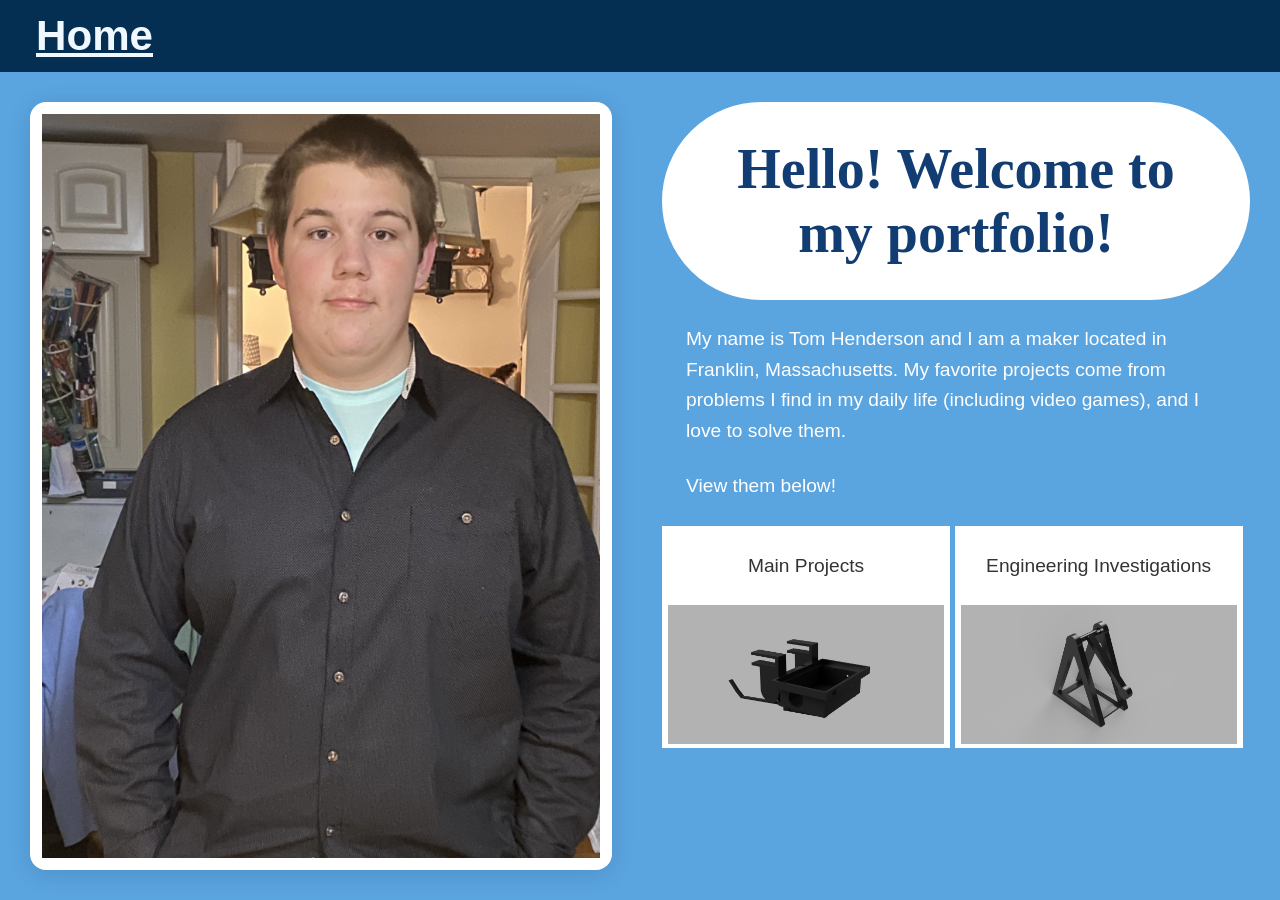
==== index.html @ 0218bad7 "Initial commit" ====
<!DOCTYPE html>
<html lang="en">
<head>
    <meta charset="UTF-8">
    <meta name="viewport" content="width=device-width, initial-scale=1.0">
    <title>Tom Engineering</title>
    <link rel="stylesheet" href="style.css">
</head>
<body>
    <section class="section-navy-blue-bar" style="height:8vh;" >
        <a style="color:aliceblue;" href="index.html"><h3><b>Home</b></h3></a>
        <div class="text-column-right"></div>
    </section>
    <section class="section-baby-blue">
        <div class="card-big-left">
            <img src="headshot.jpg">
        </div>

        <div class="text-column-right">
             <h2 class="font-georgia" style="background-color: white; border: 35px solid #ffff; border-radius: 1000px; text-align: center;">
                Hello! Welcome to my portfolio!  
            </h2>
            <p class="font-arial" style="color:white;">
                My name is Tom Henderson and I am a maker located in Franklin, Massachusetts. 
                My favorite projects come from problems I find in my daily life (including video games), and I love to solve them. 
            </p>
            <p class="font-arial" style="color: white;">View them below!</p>
            <a href="mainprojects.html"><button style="background-color:white; border: 0cap; text-align: center; width: 49%; "><p class="font-arial">Main Projects</p><img src="pi_case_rendering.png" style="width: 100%;"></button></a>
            <a href="subprojects.html"><button style="background-color:white; border: 0cap; text-align: center; width: 49%;"><p class="font-arial">Engineering Investigations</p><img src="pendulum.PNG" style="width: 100%;"></button></a>
        </div>

      
       

    </section>
        


</body>
</html>
---- style.css ----
body {
  margin: 0;
  padding: 0;
  background-color: #ffffff; 
  font-family: Arial, sans-serif;
}


.section-white {
  background-color: #ffffff;
  height: 100vh;
  padding: 30px;
  box-sizing: border-box;
  display: flex;
  flex-direction: row;
  align-items: flex-start;
  gap: 50px; 
}

.section-baby-blue {
  background-color: #5aa4e0;
  min-height: 92vh;
  padding: 30px;
  box-sizing: border-box;
  display: flex;
  flex-direction: row;
  align-items: flex-start;
  gap: 50px; 
}

.section-navy-blue {
  background-color: #042f52;
  padding: 8px;
  box-sizing: border-box;
  display: flex;
  flex-direction: row;
  align-items: flex-start;
  gap: 20px; 
}

.section-navy-blue-bar {
  background-color: #042f52;
  padding: 4vh;
  box-sizing: border-box;
  display: flex;
  flex-direction: row;
  align-items: center;
  gap: 20px; 
  min-height: clamp(40px, 6vh, 80px);
  font-size: clamp(20px, 4vh, 40px);
}


.font-georgia {
  font-family: Georgia, serif;
}

.font-arial {
  font-family: Arial, sans-serif;
}


.card-big-left {
  background-color: #ffffff;
  padding: 12px;
  border-radius: 16px;
  box-shadow: 0 4px 25px rgba(0, 0, 0, 0.12);
  
  height: calc(92vh - 60px); 
  width: fit-content; 
  box-sizing: border-box;
  flex-shrink: 0; 
}

.card-big-left img {
  
  height: 100%; 
  width: auto; 
  object-fit: contain; 
  display: block; 

}
.text-column-right {
  margin-left: 0; 
}
.text-column-right h2 {
  margin: 0 0 16px 0;
  color: #123d72; 
  
  font-size: clamp(2rem, 5vw, 3.5rem); 
}

.text-column-right p {
  margin: 24px;
  line-height: 1.6;
  color: #333333;
  
  font-size: clamp(1rem, 1.5vw, 1.3rem); 
}
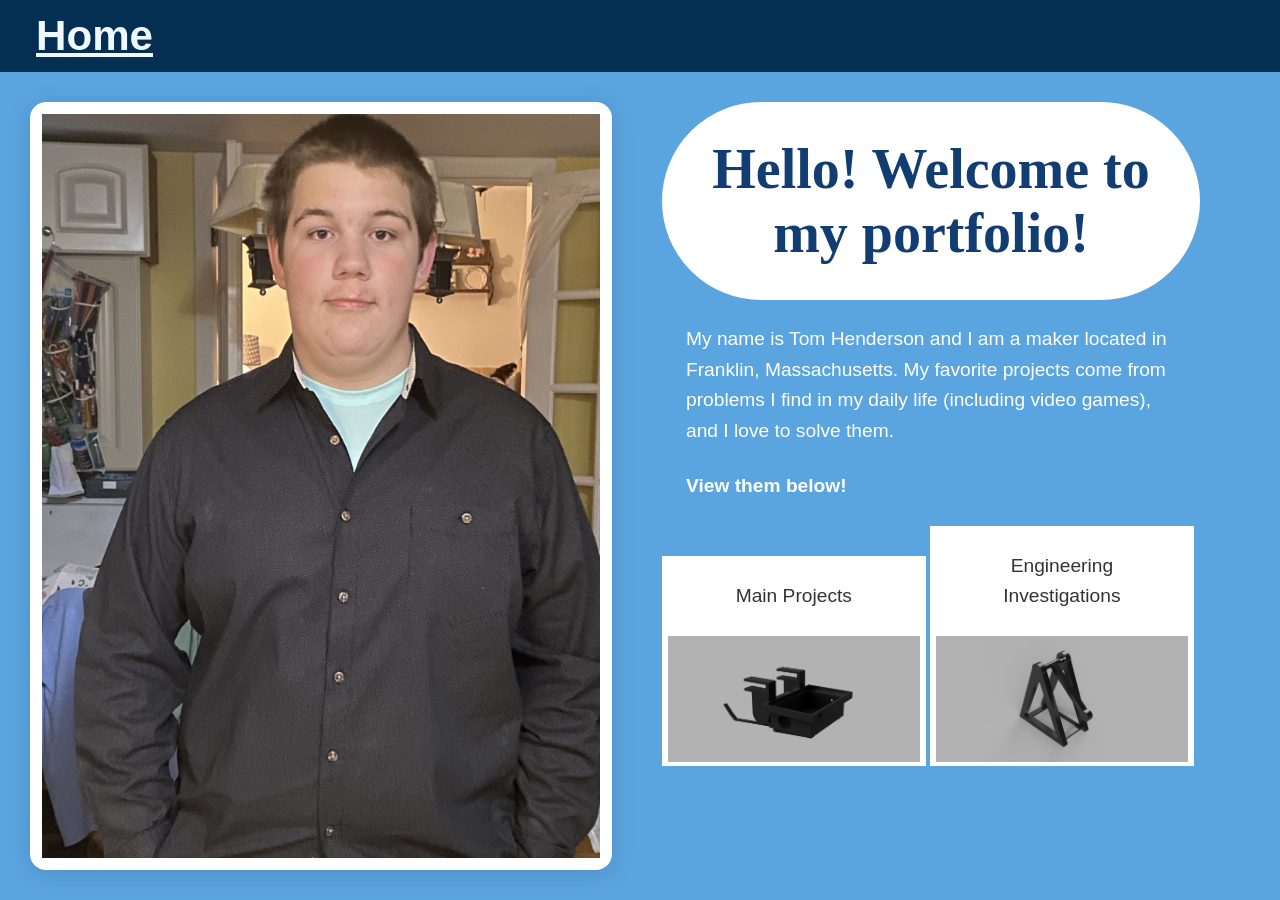
==== commit 8a40bb1c: "Worked on main site, CSS profile, and started project area Added an easter egg!" ====
--- a/index.html
+++ b/index.html
@@ -24,7 +24,7 @@
                 My name is Tom Henderson and I am a maker located in Franklin, Massachusetts. 
                 My favorite projects come from problems I find in my daily life (including video games), and I love to solve them. 
             </p>
-            <p class="font-arial" style="color: white;">View them below!</p>
+            <p class="font-arial" style="color: white;"><b>View them below!</p>
             <a href="mainprojects.html"><button style="background-color:white; border: 0cap; text-align: center; width: 49%; "><p class="font-arial">Main Projects</p><img src="pi_case_rendering.png" style="width: 100%;"></button></a>
             <a href="subprojects.html"><button style="background-color:white; border: 0cap; text-align: center; width: 49%;"><p class="font-arial">Engineering Investigations</p><img src="pendulum.PNG" style="width: 100%;"></button></a>
         </div>
--- a/style.css
+++ b/style.css
@@ -81,6 +81,26 @@
   display: block; 
 
 }
+.card-left {
+  background-color: #102736;
+  padding: 6px;
+  border-radius: 16px;
+  box-shadow: 0 4px 25px rgba(0, 0, 0, 0.12);
+  
+  height: calc(90vh - 60px); 
+  width: fit-content; 
+  box-sizing: border-box;
+  flex-shrink: 0; 
+}
+
+.card-left img {
+  
+  height: 100%; 
+  width: auto; 
+  object-fit: contain; 
+  display: block; 
+}
+
 .text-column-right {
   margin-left: 0; 
 }
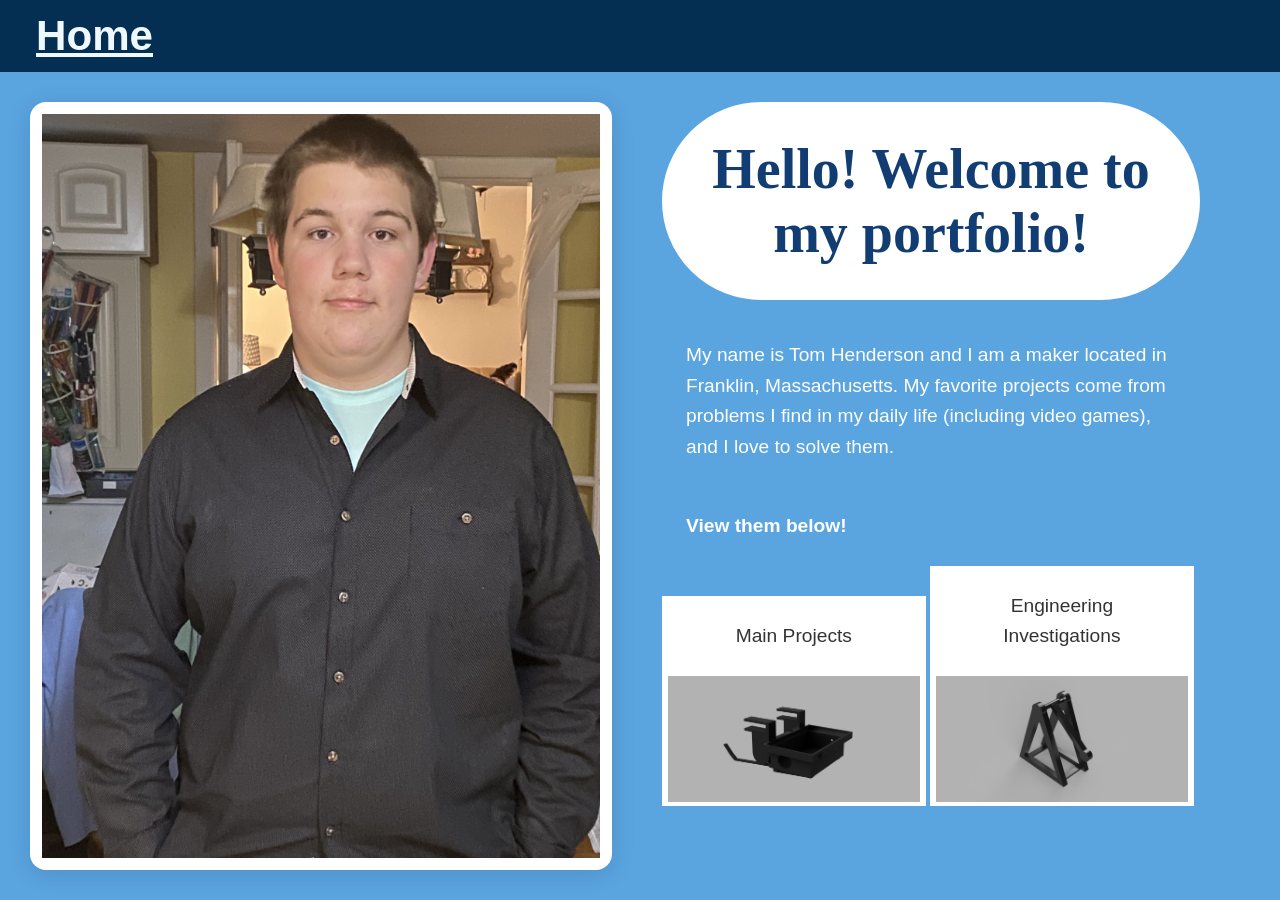
==== commit ff898d52: "Added words and reworked the structure to get rid of the .html" ====
--- a/index.html
+++ b/index.html
@@ -25,7 +25,7 @@
                 My favorite projects come from problems I find in my daily life (including video games), and I love to solve them. 
             </p>
             <p class="font-arial" style="color: white;"><b>View them below!</p>
-            <a href="mainprojects.html"><button style="background-color:white; border: 0cap; text-align: center; width: 49%; "><p class="font-arial">Main Projects</p><img src="pi_case_rendering.png" style="width: 100%;"></button></a>
+            <a href="mainprojects/"><button style="background-color:white; border: 0cap; text-align: center; width: 49%; "><p class="font-arial">Main Projects</p><img src="pi_case_rendering.png" style="width: 100%;"></button></a>
             <a href="subprojects.html"><button style="background-color:white; border: 0cap; text-align: center; width: 49%;"><p class="font-arial">Engineering Investigations</p><img src="pendulum.PNG" style="width: 100%;"></button></a>
         </div>
 
--- a/style.css
+++ b/style.css
@@ -26,6 +26,7 @@
   display: flex;
   flex-direction: row;
   align-items: flex-start;
+  flex: 1;
   gap: 50px; 
 }
 
@@ -74,7 +75,6 @@
 }
 
 .card-big-left img {
-  
   height: 100%; 
   width: auto; 
   object-fit: contain; 
@@ -87,22 +87,49 @@
   border-radius: 16px;
   box-shadow: 0 4px 25px rgba(0, 0, 0, 0.12);
   
-  height: calc(90vh - 60px); 
+  height: calc(92vh - 60px); 
   width: fit-content; 
   box-sizing: border-box;
   flex-shrink: 0; 
 }
 
 .card-left img {
-  
   height: 100%; 
   width: auto; 
   object-fit: contain; 
   display: block; 
 }
 
+.card-right {
+  background-color: #102736;
+  padding: 6px;
+  border-radius: 16px;
+  box-shadow: 0 4px 25px rgba(0, 0, 0, 0.12);
+  
+  max-height: auto; 
+  width: 24vh; 
+  box-sizing: border-box;
+  flex-shrink: 0; 
+}
+
+.card-right img {
+  
+  height: 100%; 
+  width: 100%; 
+  object-fit: contain; 
+  display: block; 
+}
+
 .text-column-right {
-  margin-left: 0; 
+  display: flex;
+  align-items: flex-start;
+  flex-direction: column;
+}
+.right-column-right {
+  display: flex;
+  align-items: flex-end;
+  flex-direction: row;
+  flex: 1;
 }
 .text-column-right h2 {
   margin: 0 0 16px 0;
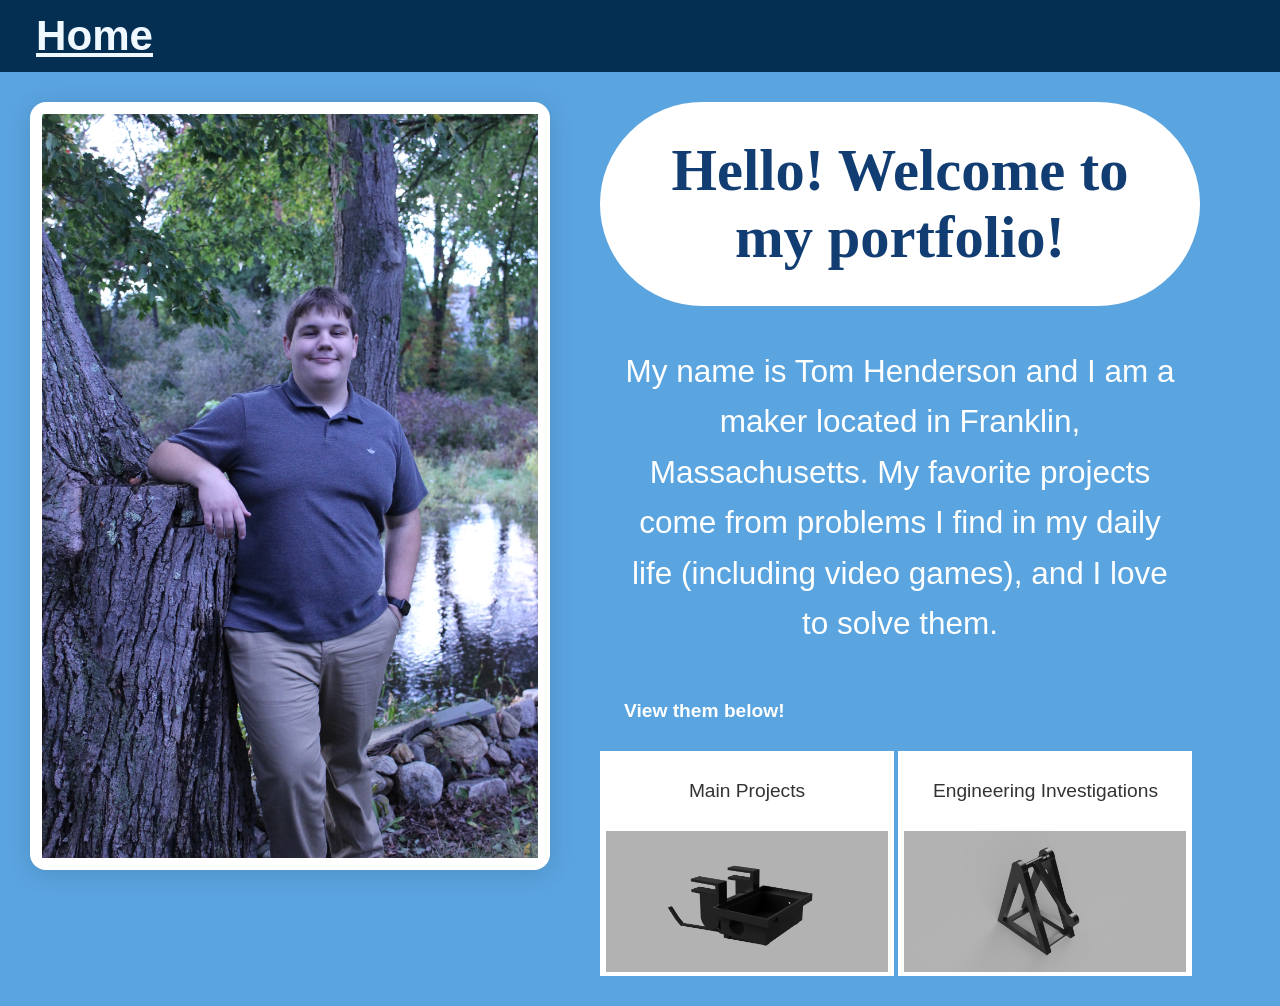
==== commit 4c4cb7ae: "updated headshot" ====
--- a/index.html
+++ b/index.html
@@ -5,10 +5,11 @@
     <meta name="viewport" content="width=device-width, initial-scale=1.0">
     <title>Tom Engineering</title>
     <link rel="stylesheet" href="style.css">
+    <link rel="icon" type="image/png" href="pendulum.PNG">
 </head>
 <body>
     <section class="section-navy-blue-bar" style="height:8vh;" >
-        <a style="color:aliceblue;" href="index.html"><h3><b>Home</b></h3></a>
+        <a style="color:aliceblue;" href="/"><h3><b>Home</b></h3></a>
         <div class="text-column-right"></div>
     </section>
     <section class="section-baby-blue">
@@ -17,16 +18,16 @@
         </div>
 
         <div class="text-column-right">
-             <h2 class="font-georgia" style="background-color: white; border: 35px solid #ffff; border-radius: 1000px; text-align: center;">
+             <h2 class="font-georgia" style="background-color: white; border: 35px solid #ffff; border-radius: 1000px; text-align: center; font-size: 6.5vh;">
                 Hello! Welcome to my portfolio!  
             </h2>
-            <p class="font-arial" style="color:white;">
+            <p class="font-arial" style="color:white; font-size: 3.5vh; text-align: center;">
                 My name is Tom Henderson and I am a maker located in Franklin, Massachusetts. 
                 My favorite projects come from problems I find in my daily life (including video games), and I love to solve them. 
             </p>
             <p class="font-arial" style="color: white;"><b>View them below!</p>
             <a href="mainprojects/"><button style="background-color:white; border: 0cap; text-align: center; width: 49%; "><p class="font-arial">Main Projects</p><img src="pi_case_rendering.png" style="width: 100%;"></button></a>
-            <a href="subprojects.html"><button style="background-color:white; border: 0cap; text-align: center; width: 49%;"><p class="font-arial">Engineering Investigations</p><img src="pendulum.PNG" style="width: 100%;"></button></a>
+            <a href="subprojects/"><button style="background-color:white; border: 0cap; text-align: center; width: 49%;"><p class="font-arial">Engineering Investigations</p><img src="pendulum.PNG" style="width: 100%;"></button></a>
         </div>
 
       
--- a/style.css
+++ b/style.css
@@ -20,7 +20,7 @@
 
 .section-baby-blue {
   background-color: #5aa4e0;
-  min-height: 92vh;
+  /* min-height: 92vh; */
   padding: 30px;
   box-sizing: border-box;
   display: flex;
@@ -100,6 +100,13 @@
   display: block; 
 }
 
+.card-left video {
+  height: 100%; 
+  width: auto; 
+  object-fit: contain; 
+  display: block; 
+}
+
 .card-right {
   background-color: #102736;
   padding: 6px;
